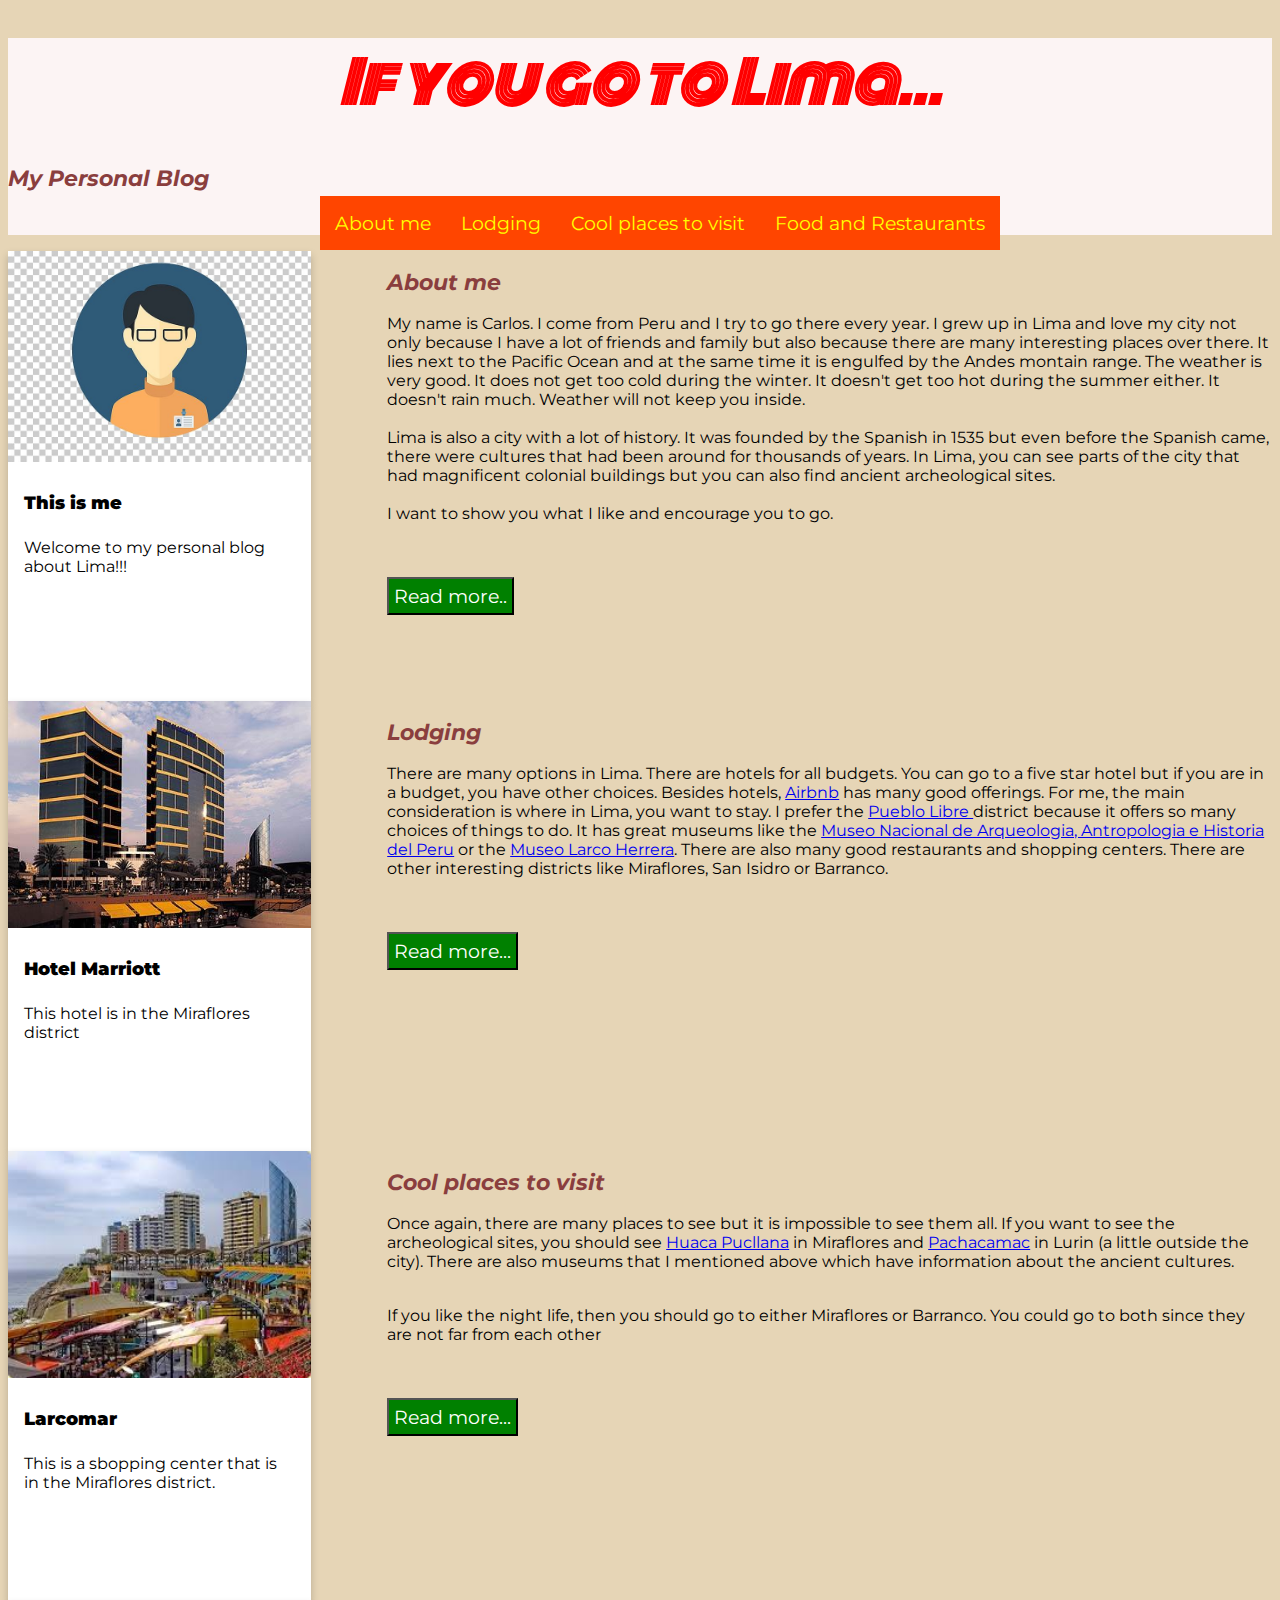
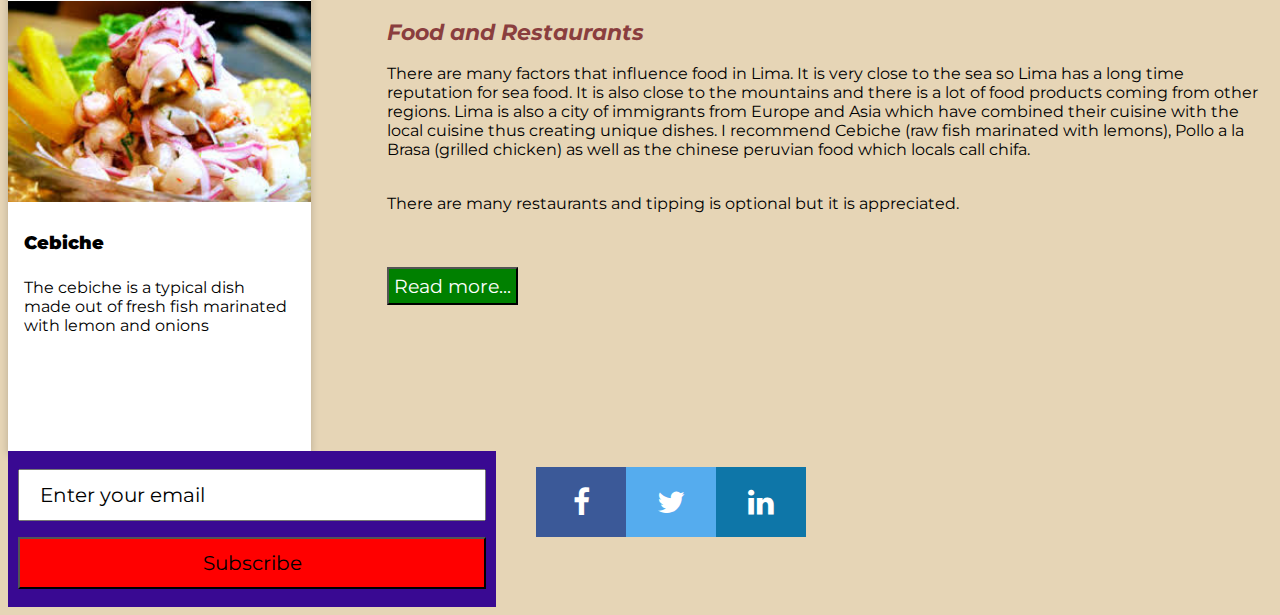
==== html/index.html @ 8a5d91a3 "First commit" ====
<!DOCTYPE html>
<html lang="en">

<head>
    <meta charset="UTF-8">
    <meta name="viewport" content="width=device-width, initial-scale=1.0">
    <meta http-equiv="X-UA-Compatible" content="ie=edge">
    <title>My Personal Blog Homepage</title>
    <link rel="stylesheet" href="https://cdnjs.cloudflare.com/ajax/libs/font-awesome/4.7.0/css/font-awesome.min.css">
    <link href="https://fonts.googleapis.com/css?family=Monoton|Montserrat&display=swap" rel="stylesheet">
    <link rel="stylesheet" href="..\css\style.css" type="text/css"/>
</head>
<body>
    <header>
    <h1>If you go to Lima...</h1>
    <h2> My Personal Blog</h2>

    <nav>
        <ul>
            <li><a href="#first-card">About me</a></li>
            <li><a href="#second-card">Lodging</a></li>
            <li><a href="#third-card">Cool places to visit</a></li>
            <li><a href="#fourth-card">Food and Restaurants</a></li>
        </ul>
    </nav>
  
   </header>
   
    <div class="container">
        <div id="first-card" class="card">
            <img src="..\img\carlos.jpeg" alt="Carlos" style="width:100%">
            <div class="description">
              <h4><b>This is me</b></h4> 
              <p>Welcome to my personal blog about Lima!!!</p>
            </div>
          </div>
        <div class="about"> 
            <h2> About me</h2>
            
           <p>My name is Carlos. I come from Peru and I try to go there every year. I grew up in Lima and love my city not only because I have a lot of friends and family but also because there are many interesting places over there.  It lies next to the Pacific Ocean and at the same time it is engulfed by the Andes montain range.  The weather is very good. It does not get too cold during the winter. It doesn't get too hot during the summer either. It doesn't rain much. Weather will not keep you inside.<br><br> Lima is also a city with a lot of history. It was founded by the Spanish in 1535 but even before the Spanish came, there were cultures that had been around for thousands of years.  In Lima, you can see parts of the city that had magnificent colonial buildings but you can also find ancient archeological sites.<br><br>I want to show you what I like and encourage you to go.</p>
          <br><br> <button><a href="about.html">Read more..</a> </button>   
        </div>
      
        
          <div id="second-card" class="card">
            <img src="..\img\lodging.jpg" alt="Hotel Marriott" style="width:100%">
            <div class="description">
              <h4><b>Hotel Marriott</b></h4> 
              <p>This hotel is in the Miraflores district</p> 
            </div>
          </div>

        <div class="lodging">
            <h2>Lodging</h2>
            
            <p>There are many options in Lima. There are hotels for all budgets. You can go to a five star hotel but if you are in a budget, you have other choices. Besides hotels, <a href="https://www.airbnb.com">Airbnb</a> has many good offerings. For me, the main consideration is where in Lima, you want to stay. I prefer the <a href="https://en.wikipedia.org/wiki/Pueblo_Libre">Pueblo Libre </a>district because it offers so many choices of things to do. It has great museums like the <a href="https://mnaahp.cultura.pe/">Museo Nacional de Arqueologia, Antropologia e Historia del Peru</a> or the <a href="https://www.museolarco.org">Museo Larco Herrera</a>. There are also many good restaurants and shopping centers. There are other interesting districts like Miraflores, San Isidro or Barranco.
            </p>
          
            <p><br></br>
                <button><a href="lodging.html">Read more...</a> </button>   
            </p>
        </div>

        <div id="third-card" class="card">
            <img src="..\img\larcomar.jpeg" alt="Larcomar" style="width:100%">
            <div class="description">
              <h4><b>Larcomar</b></h4> 
              <p>This is a sbopping center that is in the Miraflores district.</p> 
            </div>
          </div>
        <div class="sightseeing">
        <h2>Cool places to visit</h2>
        
  
        <p>Once again, there are many places to see but it is impossible to see them all. If you want to see the archeological sites, you should see <a href="https://en.wikipedia.org/wiki/Huaca_Pucllana">Huaca Pucllana</a> in Miraflores and <a href="https://en.wikipedia.org/wiki/Pachacamac">Pachacamac</a>
in Lurin (a little outside the city). There are also museums that I mentioned above which have information about the ancient cultures. <br><br>
<p>If you like the night life, then you should go to either Miraflores or Barranco. You could go to both since they are not far from each other</p><br><br>
           <button><a href="sightseeing.html">Read more...</a></button> 
        </p>
        </div>

        <div id="fourth-card" class="card">
            <img src="..\img\cebiche.jpeg" alt="Cebiche" style="width:100%">
            <div class="description">
              <h4><b>Cebiche</b></h4> 
              <p>The cebiche is a typical dish made out of fresh fish marinated with lemon and onions</p> 
            </div>
          </div>
        <div class="food">
            <h2>Food and Restaurants</h2>
            
            <p>There are many factors that influence food in Lima. It is very close to the sea so Lima has a long time reputation for sea food. It is also close to the mountains and there is a lot of food products coming from other regions. Lima is also a city of immigrants from Europe and Asia which have combined their cuisine with the local cuisine thus creating unique dishes. I recommend Cebiche (raw fish marinated with lemons), Pollo a la Brasa (grilled chicken) as well as the chinese peruvian food which locals call chifa.<br><br>
                <p>There are many restaurants and tipping is optional but it is appreciated.</p>
           
            </p><br><br>
            <button><a href="food.html">Read more...</a> </button>   
        </div>




    </div>
    <footer>
        <!-- <a href=#> <button>Subscribe</button></a> -->

        <form>

     
        <input type="text" value="Enter your email">
        <input type="submit" value="Subscribe">
     
        </form>
        <section >
        <ul id="socialmedia">
        <li><a href="https://wwww.facebook.com" class="fa fa-facebook"></a> </li>
        <li> <a href="https://www.twitter.com" class="fa fa-twitter"></a> </li>
        <li> <a href="https://www.linkedin.com" class="fa fa-linkedin"></a> </li>
        </ul>
    </section>
    </footer>
</body>
</html>
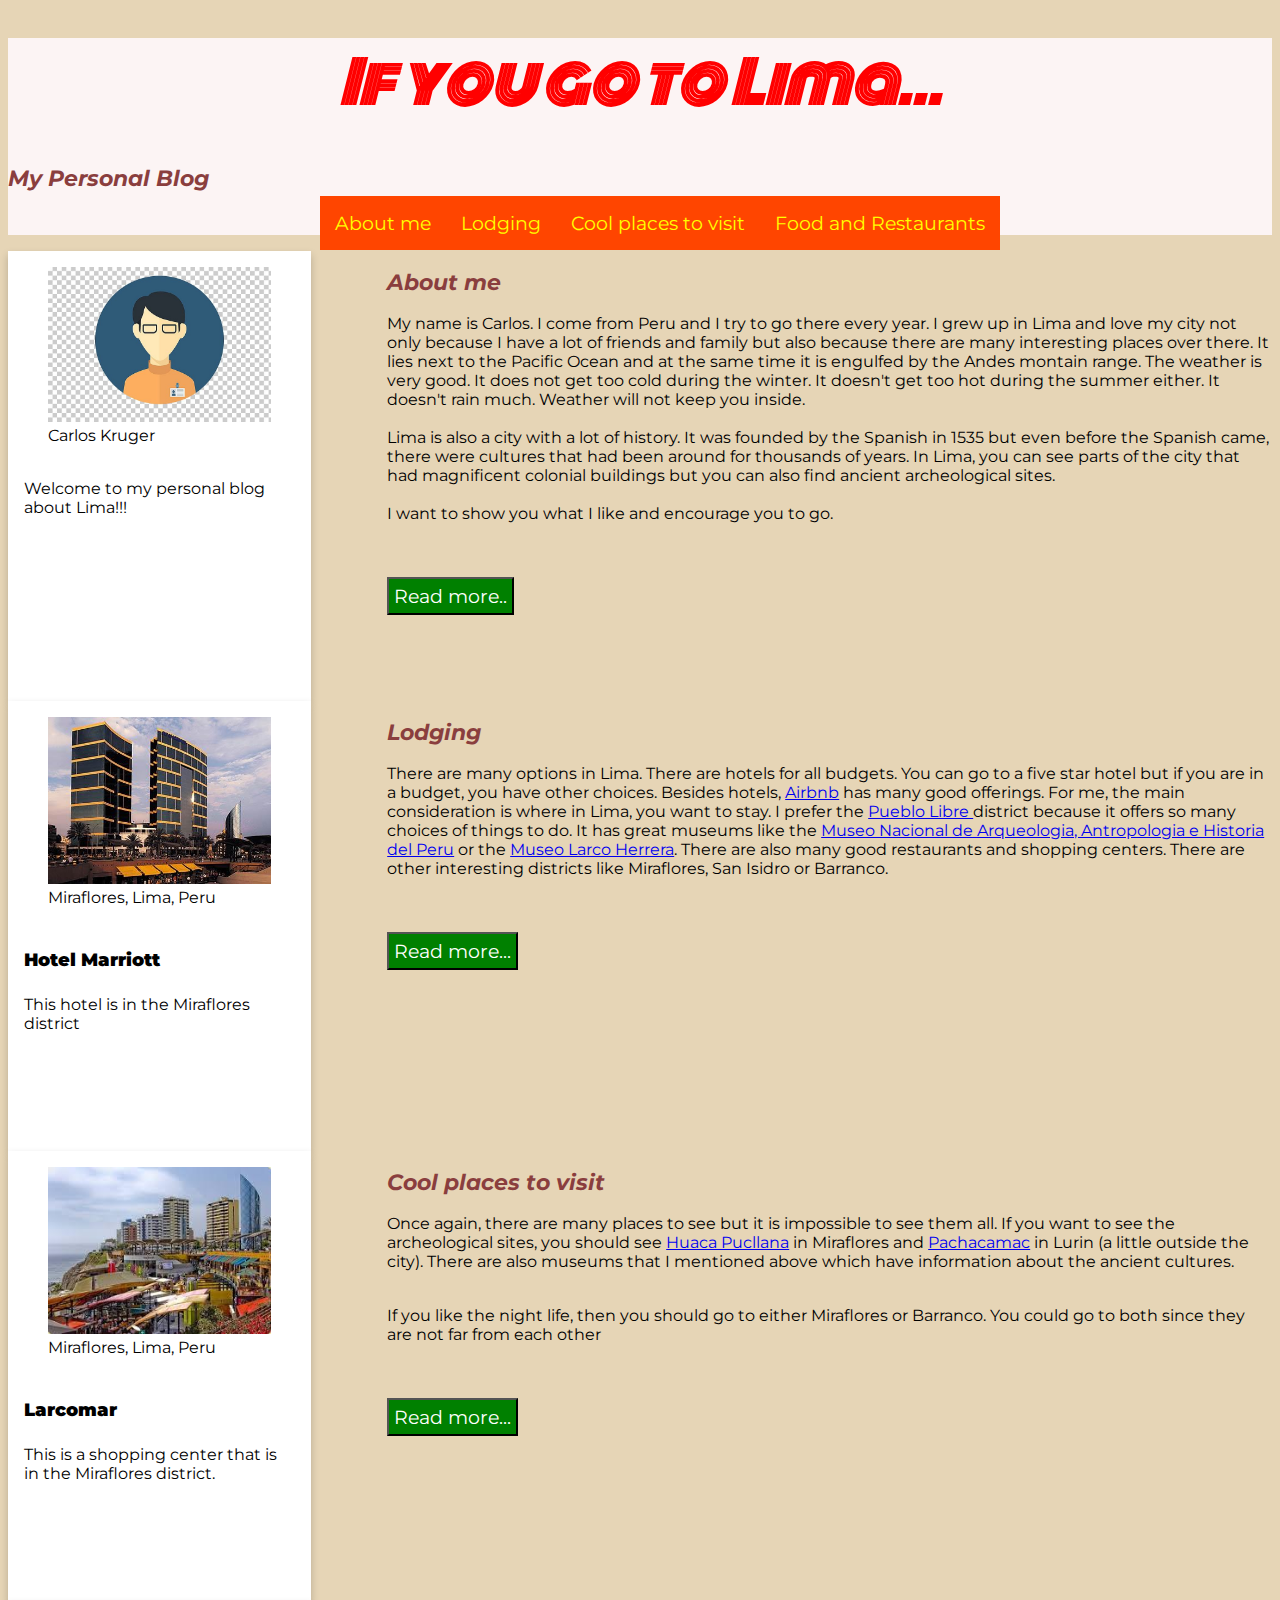
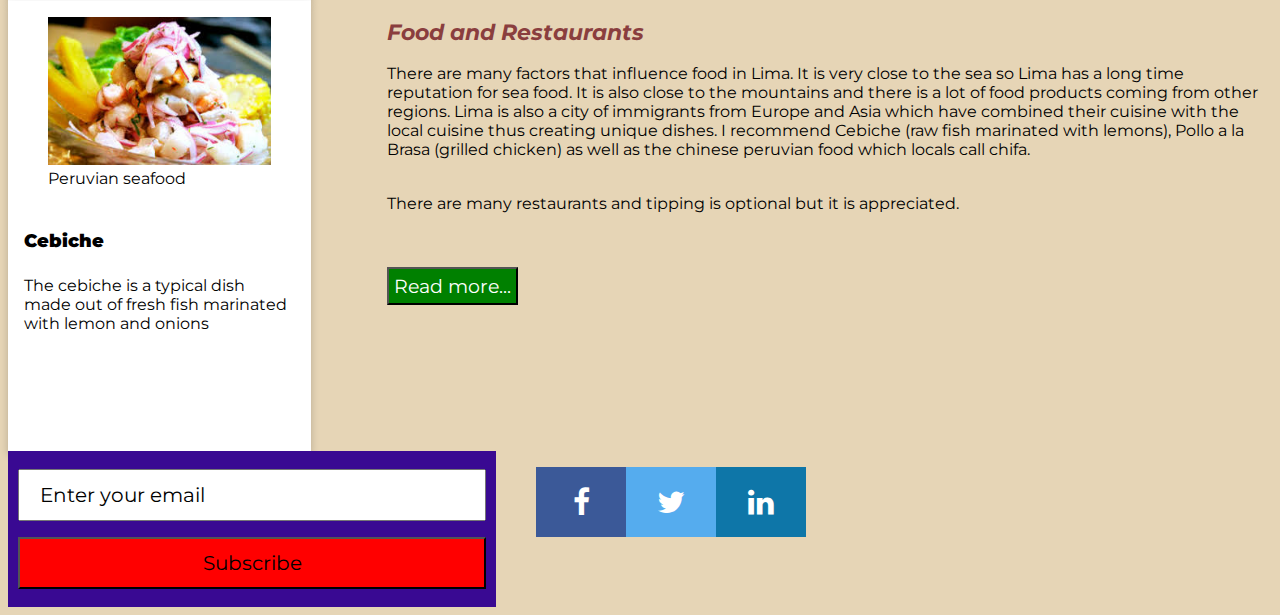
==== commit 5fef740e: "second commit" ====
--- a/html/index.html
+++ b/html/index.html
@@ -28,9 +28,11 @@
    
     <div class="container">
         <div id="first-card" class="card">
+            <figure>
             <img src="..\img\carlos.jpeg" alt="Carlos" style="width:100%">
+            <figcaption>Carlos Kruger</figcaption>
+        </figure>
             <div class="description">
-              <h4><b>This is me</b></h4> 
               <p>Welcome to my personal blog about Lima!!!</p>
             </div>
           </div>
@@ -43,7 +45,10 @@
       
         
           <div id="second-card" class="card">
+              <figure>
             <img src="..\img\lodging.jpg" alt="Hotel Marriott" style="width:100%">
+            <figcaption>Miraflores, Lima, Peru</figcaption>
+            </figure>
             <div class="description">
               <h4><b>Hotel Marriott</b></h4> 
               <p>This hotel is in the Miraflores district</p> 
@@ -62,10 +67,13 @@
         </div>
 
         <div id="third-card" class="card">
+            <figure>
             <img src="..\img\larcomar.jpeg" alt="Larcomar" style="width:100%">
+            <figcaption>Miraflores, Lima, Peru</figcaption>
+        </figure>
             <div class="description">
               <h4><b>Larcomar</b></h4> 
-              <p>This is a sbopping center that is in the Miraflores district.</p> 
+              <p>This is a shopping center that is in the Miraflores district.</p> 
             </div>
           </div>
         <div class="sightseeing">
@@ -80,7 +88,10 @@
         </div>
 
         <div id="fourth-card" class="card">
+            <figure>
             <img src="..\img\cebiche.jpeg" alt="Cebiche" style="width:100%">
+            <figcaption>Peruvian seafood</figcaption>
+        </figure>
             <div class="description">
               <h4><b>Cebiche</b></h4> 
               <p>The cebiche is a typical dish made out of fresh fish marinated with lemon and onions</p> 
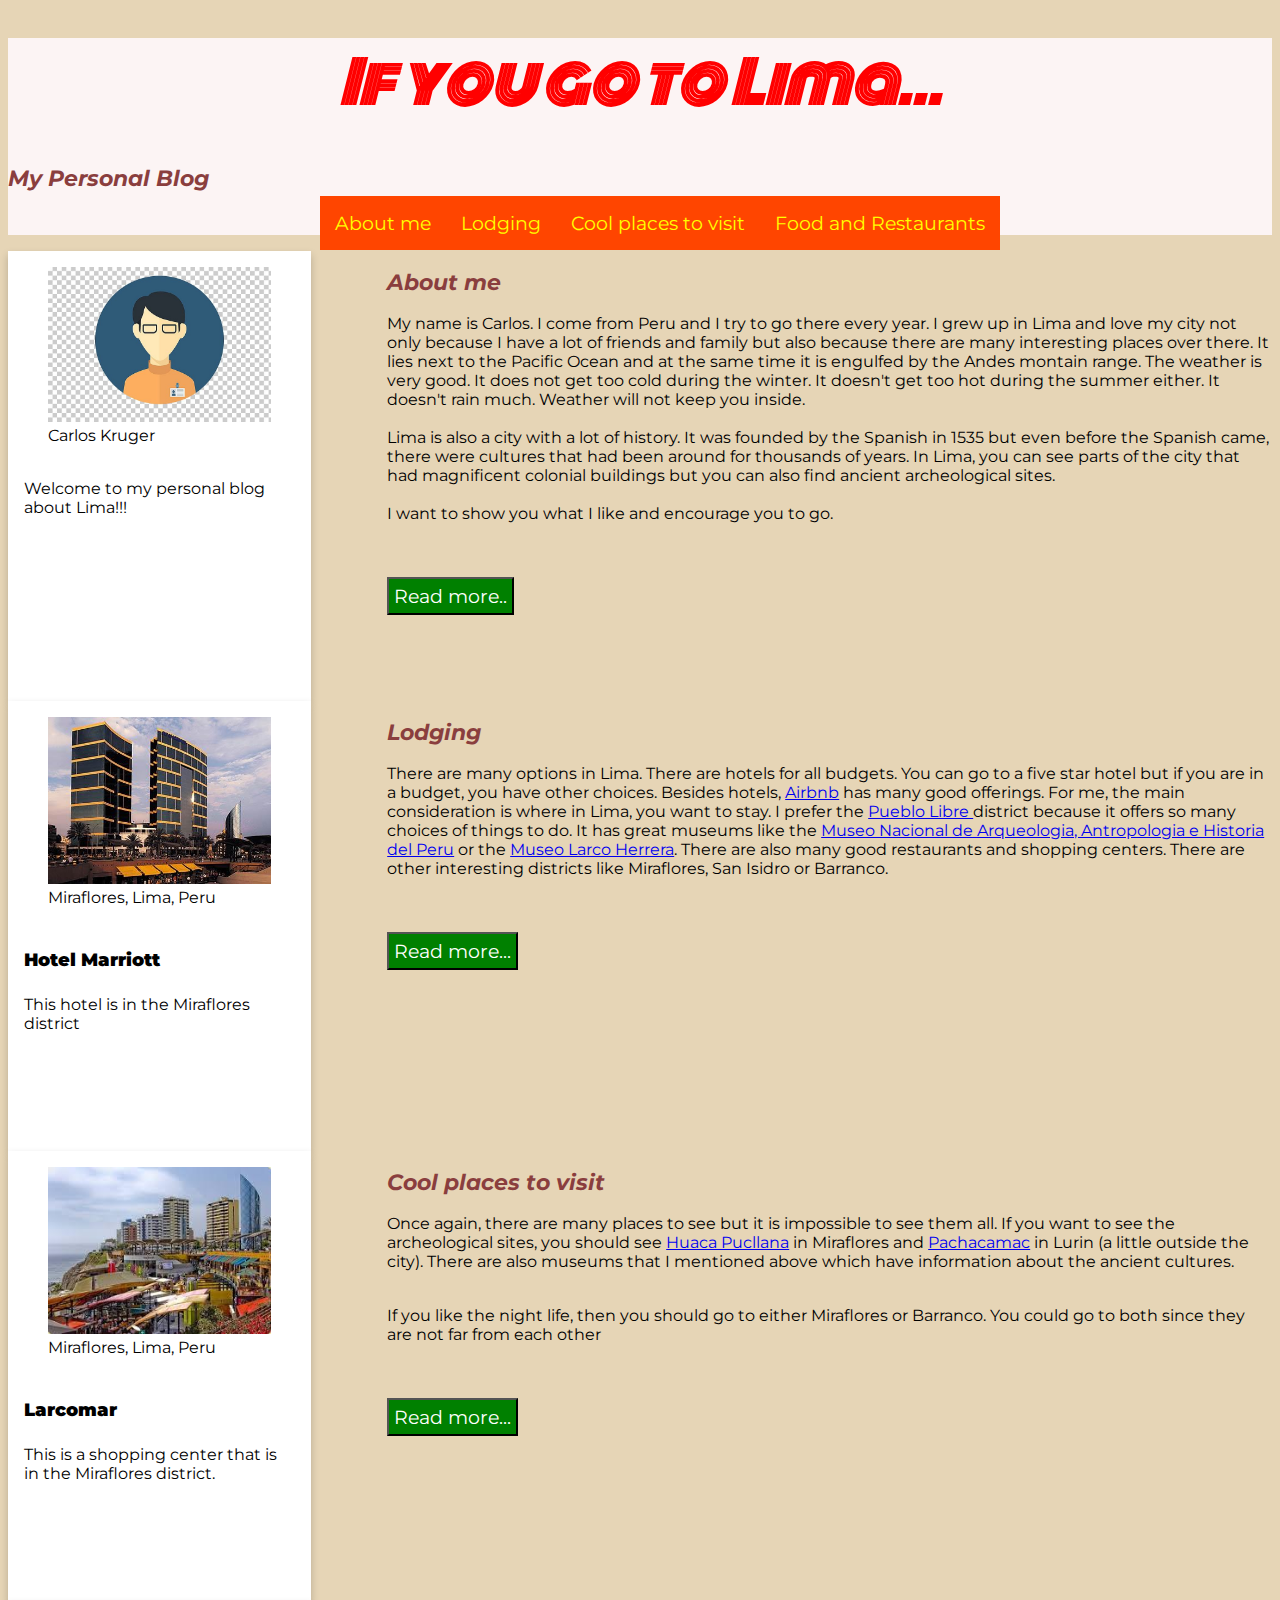
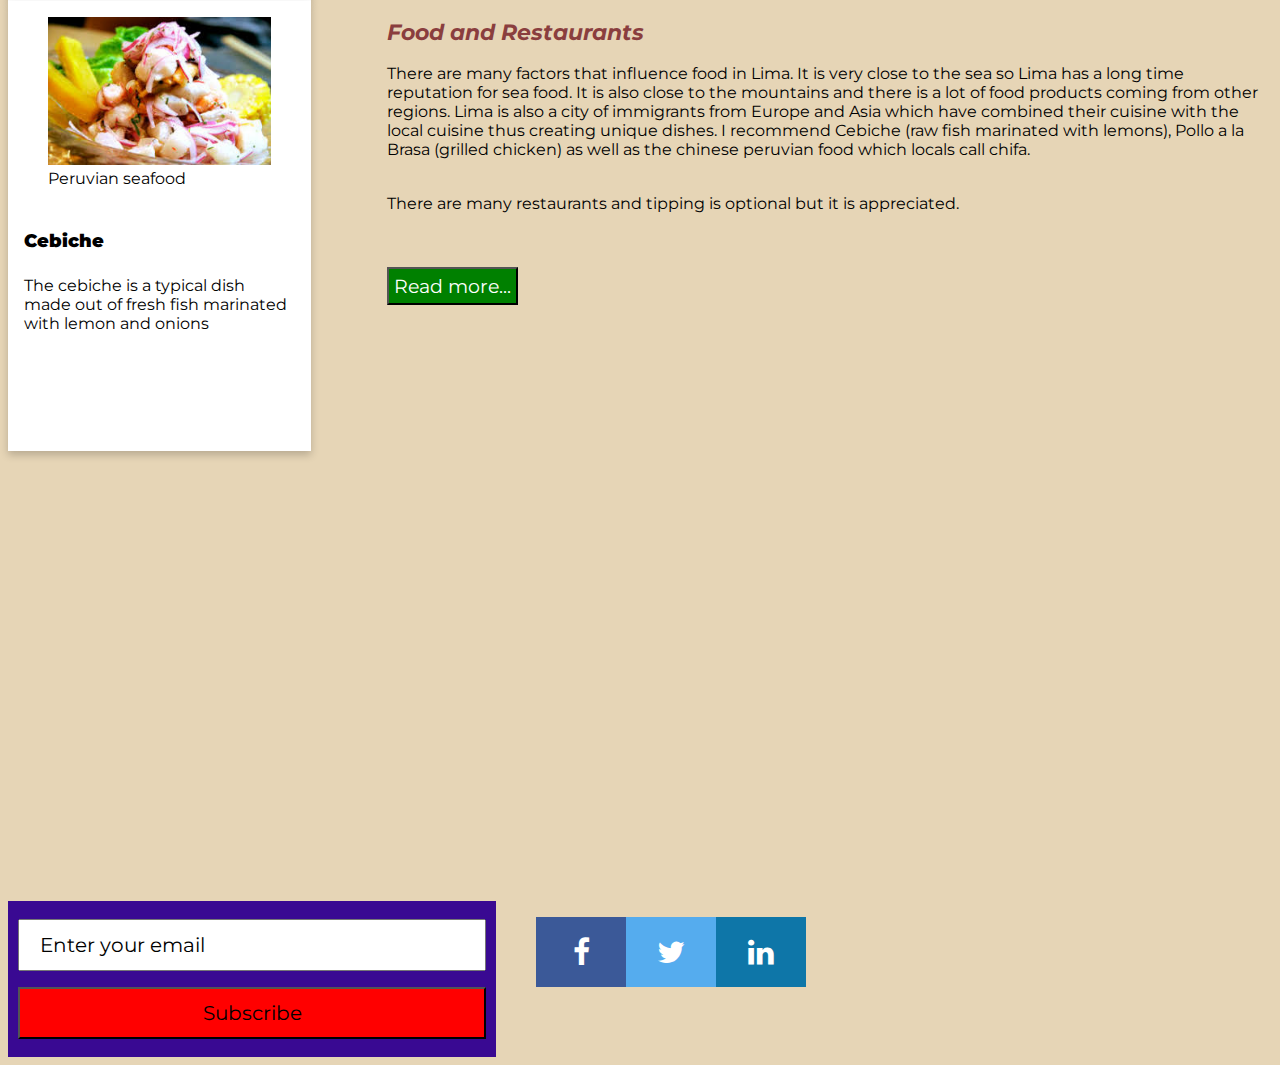
==== commit 0ff6cdb2: "third commit" ====
--- a/html/index.html
+++ b/html/index.html
@@ -1,6 +1,5 @@
 <!DOCTYPE html>
 <html lang="en">
-
 <head>
     <meta charset="UTF-8">
     <meta name="viewport" content="width=device-width, initial-scale=1.0">
@@ -14,7 +13,6 @@
     <header>
     <h1>If you go to Lima...</h1>
     <h2> My Personal Blog</h2>
-
     <nav>
         <ul>
             <li><a href="#first-card">About me</a></li>
@@ -23,9 +21,7 @@
             <li><a href="#fourth-card">Food and Restaurants</a></li>
         </ul>
     </nav>
-  
-   </header>
-   
+   </header> 
     <div class="container">
         <div id="first-card" class="card">
             <figure>
@@ -37,13 +33,10 @@
             </div>
           </div>
         <div class="about"> 
-            <h2> About me</h2>
-            
+            <h2> About me</h2>  
            <p>My name is Carlos. I come from Peru and I try to go there every year. I grew up in Lima and love my city not only because I have a lot of friends and family but also because there are many interesting places over there.  It lies next to the Pacific Ocean and at the same time it is engulfed by the Andes montain range.  The weather is very good. It does not get too cold during the winter. It doesn't get too hot during the summer either. It doesn't rain much. Weather will not keep you inside.<br><br> Lima is also a city with a lot of history. It was founded by the Spanish in 1535 but even before the Spanish came, there were cultures that had been around for thousands of years.  In Lima, you can see parts of the city that had magnificent colonial buildings but you can also find ancient archeological sites.<br><br>I want to show you what I like and encourage you to go.</p>
           <br><br> <button><a href="about.html">Read more..</a> </button>   
-        </div>
-      
-        
+        </div> 
           <div id="second-card" class="card">
               <figure>
             <img src="..\img\lodging.jpg" alt="Hotel Marriott" style="width:100%">
@@ -54,18 +47,14 @@
               <p>This hotel is in the Miraflores district</p> 
             </div>
           </div>
-
         <div class="lodging">
-            <h2>Lodging</h2>
-            
+            <h2>Lodging</h2>       
             <p>There are many options in Lima. There are hotels for all budgets. You can go to a five star hotel but if you are in a budget, you have other choices. Besides hotels, <a href="https://www.airbnb.com">Airbnb</a> has many good offerings. For me, the main consideration is where in Lima, you want to stay. I prefer the <a href="https://en.wikipedia.org/wiki/Pueblo_Libre">Pueblo Libre </a>district because it offers so many choices of things to do. It has great museums like the <a href="https://mnaahp.cultura.pe/">Museo Nacional de Arqueologia, Antropologia e Historia del Peru</a> or the <a href="https://www.museolarco.org">Museo Larco Herrera</a>. There are also many good restaurants and shopping centers. There are other interesting districts like Miraflores, San Isidro or Barranco.
-            </p>
-          
+            </p>  
             <p><br></br>
                 <button><a href="lodging.html">Read more...</a> </button>   
             </p>
         </div>
-
         <div id="third-card" class="card">
             <figure>
             <img src="..\img\larcomar.jpeg" alt="Larcomar" style="width:100%">
@@ -77,16 +66,13 @@
             </div>
           </div>
         <div class="sightseeing">
-        <h2>Cool places to visit</h2>
-        
-  
+        <h2>Cool places to visit</h2> 
         <p>Once again, there are many places to see but it is impossible to see them all. If you want to see the archeological sites, you should see <a href="https://en.wikipedia.org/wiki/Huaca_Pucllana">Huaca Pucllana</a> in Miraflores and <a href="https://en.wikipedia.org/wiki/Pachacamac">Pachacamac</a>
 in Lurin (a little outside the city). There are also museums that I mentioned above which have information about the ancient cultures. <br><br>
-<p>If you like the night life, then you should go to either Miraflores or Barranco. You could go to both since they are not far from each other</p><br><br>
+        <p>If you like the night life, then you should go to either Miraflores or Barranco. You could go to both since they are not far from each other</p><br><br>
            <button><a href="sightseeing.html">Read more...</a></button> 
         </p>
         </div>
-
         <div id="fourth-card" class="card">
             <figure>
             <img src="..\img\cebiche.jpeg" alt="Cebiche" style="width:100%">
@@ -99,35 +85,24 @@
           </div>
         <div class="food">
             <h2>Food and Restaurants</h2>
-            
             <p>There are many factors that influence food in Lima. It is very close to the sea so Lima has a long time reputation for sea food. It is also close to the mountains and there is a lot of food products coming from other regions. Lima is also a city of immigrants from Europe and Asia which have combined their cuisine with the local cuisine thus creating unique dishes. I recommend Cebiche (raw fish marinated with lemons), Pollo a la Brasa (grilled chicken) as well as the chinese peruvian food which locals call chifa.<br><br>
                 <p>There are many restaurants and tipping is optional but it is appreciated.</p>
-           
             </p><br><br>
             <button><a href="food.html">Read more...</a> </button>   
         </div>
-
-
-
-
     </div>
     <footer>
-        <!-- <a href=#> <button>Subscribe</button></a> -->
-
-        <form>
-
-     
-        <input type="text" value="Enter your email">
-        <input type="submit" value="Subscribe">
-     
+        <form>     
+            <input type="text" value="Enter your email">
+            <input type="submit" value="Subscribe">
         </form>
         <section >
-        <ul id="socialmedia">
-        <li><a href="https://wwww.facebook.com" class="fa fa-facebook"></a> </li>
-        <li> <a href="https://www.twitter.com" class="fa fa-twitter"></a> </li>
-        <li> <a href="https://www.linkedin.com" class="fa fa-linkedin"></a> </li>
-        </ul>
-    </section>
+            <ul id="socialmedia">
+                <li><a href="https://wwww.facebook.com" class="fa fa-facebook"></a> </li>
+                 <li> <a href="https://www.twitter.com" class="fa fa-twitter"></a> </li>
+                <li> <a href="https://www.linkedin.com" class="fa fa-linkedin"></a> </li>
+            </ul>
+        </section>
     </footer>
 </body>
 </html>